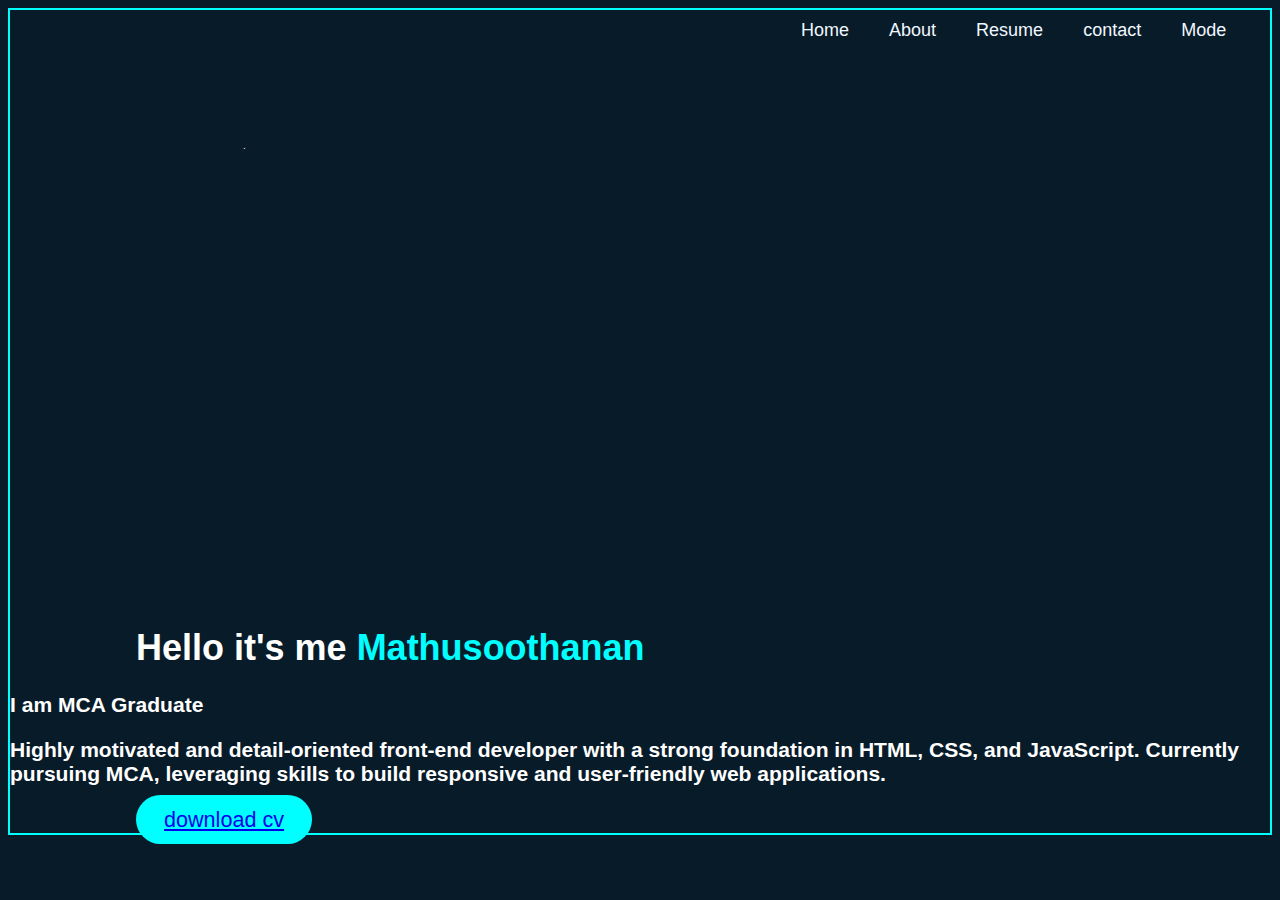
==== index.html @ 9f9f2f8c "resume" ====
<!DOCTYPE html>
<html lang="en">
<head>
    <meta charset="UTF-8">
    <meta name="viewport" content="width=device-width, initial-scale=1.0">
    <title>portfolio</title>
    <link href="style.css" rel="stylesheet">
    <script src="main.js"></script>
    <link rel="stylesheet" href="https://cdnjs.cloudflare.com/ajax/libs/font-awesome/6.6.0/css/all.min.css" 
    integrity="sha512-Kc323vGBEqzTmouAECnVceyQqyqdsSiqLQISBL29aUW4U/M7pSPA/gEUZQqv1cwx4OnYxTxve5UMg5GT6L4JJg=="
     crossorigin="anonymous" referrerpolicy="no-referrer" />
</head>
<body>
        <nav class="bar">
        <a href="index.portfolio.html">Home</a>
        <a href="about.html">About</a>
        <a href="resume.mainr.html">Resume</a>
        <a href="contact.html">contact</a>
        <a href="#"id="toggle-mode">Mode</a>
      </nav>
    <div class="img">
        <img src="msd.jpg" alt="mathu" height="250" width="250">
    </div>
     <h1>Hello it's me <span>Mathusoothanan </span></h1>
     <h3>I am MCA Graduate</h3>
     <h3>Highly motivated and detail-oriented front-end developer with a strong foundation in HTML, CSS, and JavaScript.
         Currently pursuing MCA, leveraging skills to build responsive and user-friendly web applications.
     </h3>
    <a href="C:\Users\DELL\Desktop\mathu\intership1\resume.mainr.html" download="computer" class="btn">download cv</a>
    </body>
---- style.css ----
body
{
 background-color: #081b29;
 color: white;
 font-family: 'Lucida Sans', 'Lucida Sans Regular', 'Lucida Grande', 'Lucida Sans Unicode', Geneva, Verdana, sans-serif;
 font-size: large;
 border: 2px solid aqua;
}
.hearder
{
    position: fixed;
    top: 0;
    left: 0;
    width: 100%;
    padding: 20px 10px;
    background-color: transparent;
    display: flex;
    justify-content: space-between;
    align-items: center;
    z-index: 100;
}
.bar a
{    
    font-size: 18px;
    color:aliceblue;
    text-decoration: none;
    font-weight: 500;
    margin-left: 35px;
}
.bar
{
  padding-left: 60%;
  padding-top: 10px;
}
.btn
{
    
    padding: 12px 28px;
    background: aqua;
    margin-left: 10%;
    background-color: aqua;
    border-radius: 50px;
    font-size: larger;
    cursor: pointer;
}

img
{
    float: right;
    padding: 13% 150px;
    border-radius: 50%;   
    position: relative;
    top: 20px;
    left: 20px;     
    }
   @keyframes drop-in {
    from {
      transform:
        rotate(-30deg) translateY(-100%);
      opacity: 0;
    }
    to {
      transform:
        rotate(0deg) translateY(0%);
      opacity: 1;
    }
  }

  .img {
    animation: drop-in 1000ms;
    display: inline-block;

  }

.img3
{
  padding-left: 40%;
}

 h1 span{
    color: aqua;
    display: inline-block;
    
}
span{
  color: red;
}
@keyframes slide-in {
    from {
      transform: translateX(-100%);
      opacity: 0.25;
    }
    to {
      transform: translateX(0%);
      opacity: 1;
    }
  }

  h1 span{
    animation: slide-in 1000ms;
    animation-iteration-count: 2;
  }
  
 h1
{
 padding-left: 10%;
 padding-top: 13%; 
  
}
.info
{
 float: left;
 display: inline-block;
}
.a1
{
    padding-left: 40%;
    padding-bottom: 30%;
}


.form {
    background-color: #081b29;
    width: 90%;
    padding: 100px;
    margin: 10px;
    display: block;
    border-radius: 4px;
    padding-left: 10px;
    border: 2px solid rgb(238, 245, 245);
}

input[type=text], select,textarea {
    width: 100%;
    padding: 20px;
    margin: 20px ;
    border: 1px solid #080808;
    border-radius: 4px;
    box-sizing: border-box;
    display: inline-block;
    height: 30px;
}
.btn1 ,button
{
    top: 200%;
    border-radius: 50px;
    padding: 10px;
    cursor: pointer;
    color: black;
}

button:hover {
    background-color: whitesmoke;
}
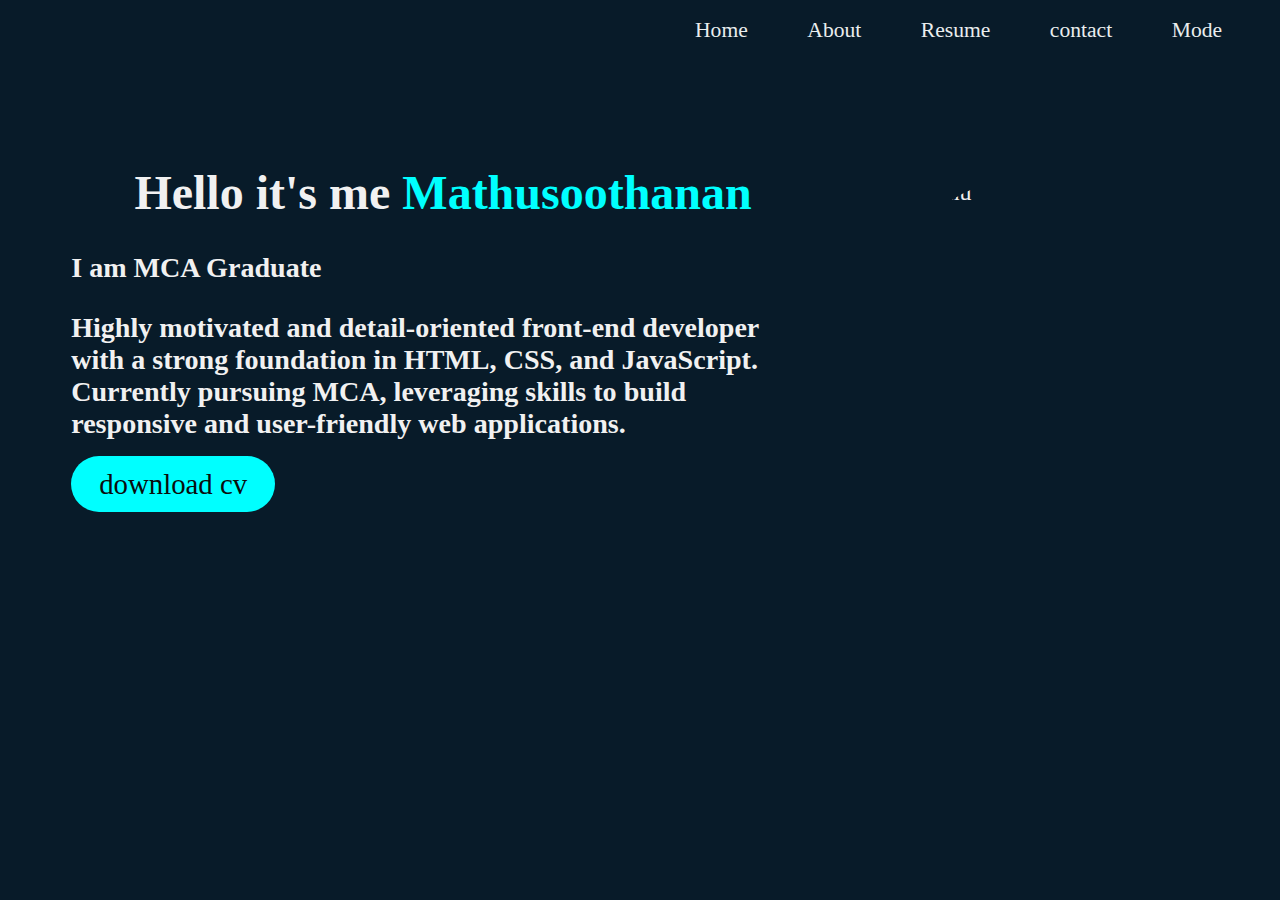
==== commit f2303863: "style" ====
--- a/index.html
+++ b/index.html
@@ -14,7 +14,7 @@
         <nav class="bar">
         <a href="index.portfolio.html">Home</a>
         <a href="about.html">About</a>
-        <a href="resume.mainr.html">Resume</a>
+        <a href="res.html">Resume</a>
         <a href="contact.html">contact</a>
         <a href="#"id="toggle-mode">Mode</a>
       </nav>
@@ -23,8 +23,9 @@
     </div>
      <h1>Hello it's me <span>Mathusoothanan </span></h1>
      <h3>I am MCA Graduate</h3>
-     <h3>Highly motivated and detail-oriented front-end developer with a strong foundation in HTML, CSS, and JavaScript.
+     <h3>Highly motivated and detail-oriented
+        front-end developer with a strong foundation in HTML, CSS, and JavaScript.
          Currently pursuing MCA, leveraging skills to build responsive and user-friendly web applications.
      </h3>
-    <a href="C:\Users\DELL\Desktop\mathu\intership1\resume.mainr.html" download="computer" class="btn">download cv</a>
+    <a href="res.html" download="res.html" class="btn">download cv</a>
     </body>--- a/style.css
+++ b/style.css
@@ -1,115 +1,98 @@
-body
-{
- background-color: #081b29;
- color: white;
- font-family: 'Lucida Sans', 'Lucida Sans Regular', 'Lucida Grande', 'Lucida Sans Unicode', Geneva, Verdana, sans-serif;
- font-size: large;
- border: 2px solid aqua;
-}
-.hearder
-{
-    position: fixed;
-    top: 0;
-    left: 0;
-    width: 100%;
-    padding: 20px 10px;
-    background-color: transparent;
-    display: flex;
-    justify-content: space-between;
-    align-items: center;
-    z-index: 100;
-}
-.bar a
-{    
-    font-size: 18px;
-    color:aliceblue;
-    text-decoration: none;
-    font-weight: 500;
-    margin-left: 35px;
-}
-.bar
-{
-  padding-left: 60%;
-  padding-top: 10px;
-}
-.btn
-{
-    
-    padding: 12px 28px;
-    background: aqua;
-    margin-left: 10%;
-    background-color: aqua;
-    border-radius: 50px;
-    font-size: larger;
-    cursor: pointer;
-}
-
-img
-{
-    float: right;
-    padding: 13% 150px;
-    border-radius: 50%;   
-    position: relative;
-    top: 20px;
-    left: 20px;     
-    }
-   @keyframes drop-in {
-    from {
-      transform:
-        rotate(-30deg) translateY(-100%);
-      opacity: 0;
-    }
-    to {
-      transform:
-        rotate(0deg) translateY(0%);
-      opacity: 1;
-    }
-  }
-
-  .img {
-    animation: drop-in 1000ms;
-    display: inline-block;
-
-  }
-
-.img3
-{
-  padding-left: 40%;
-}
-
- h1 span{
-    color: aqua;
-    display: inline-block;
-    
-}
-span{
-  color: red;
-}
+body {
+  color: rgb(248, 246, 246);
+  font-family: 'Times New Roman', Times, serif;
+  font-size: x-large;
+  background-color: #081b29;
+}
+.bar a {    
+  font-size: 20px;
+  text-decoration: none;
+  margin-left: 35px;  
+  font-family: Georgia, 'Times New Roman', Times, serif;
+  font-size: larger;  
+  padding: 10px; 
+  color: rgb(234, 238, 238);
+}
+.bar {
+  border-radius: 40px;
+  padding: 10px;
+  font-size: large;
+  margin-left: 50%;
+}
+.bar a:hover {
+  background-color: rgb(7, 7, 7);
+  border-radius: 40px;
+}
+.btn {  
+  padding: 12px 28px;
+  background-color: aqua;
+  border-radius: 50px;
+  font-size: larger;
+  cursor: pointer;
+  color: rgb(10, 12, 12);
+  text-decoration: none;
+  margin-left: 5%;
+}
+img {
+  float: right;
+  border-radius: 50%;   
+  bottom: 80%; 
+  padding: 10%; 
+}
+
+.img {
+  animation: drop-in 1000ms;
+}
+
+h1 span {
+  color: aqua;
+}
+
 @keyframes slide-in {
-    from {
+  from {
       transform: translateX(-100%);
       opacity: 0.25;
-    }
-    to {
+  }
+  to {
       transform: translateX(0%);
       opacity: 1;
-    }
-  }
-
-  h1 span{
-    animation: slide-in 1000ms;
-    animation-iteration-count: 2;
-  }
-  
- h1
-{
- padding-left: 10%;
- padding-top: 13%; 
-  
-}
+  }
+}
+
+h1 span {
+  animation: slide-in 1000ms;
+  animation-iteration-count: 1;
+}
+
+h1 {
+  padding-left: 10%;
+  padding-top: 80px;
+}
+body.light {
+  background-color: black;
+  color: #faf8f8;
+}
+
+.bar a.light {
+  color: #fafafa;
+}
+
+.btn.light {
+  background-color: #007bff;
+  color: #ffffff;
+}
+
+.bar.light a:hover {
+  background-color: #f0f0f0;
+}
+
+h3
+{
+  padding-left: 10%;
+}
+
 .info
 {
- float: left;
  display: inline-block;
 }
 .a1
@@ -117,38 +100,153 @@
     padding-left: 40%;
     padding-bottom: 30%;
 }
-
+body {
+  transition: background-color 0.5s, color 0.5s;
+}
+
+.light-mode {
+  background-color: #ffffff;
+  color: #fcf9f9;
+}
+
+.dark-mode {
+  background-color: #081b29;
+  color: #ffffff;
+}
 
 .form {
-    background-color: #081b29;
-    width: 90%;
-    padding: 100px;
-    margin: 10px;
-    display: block;
-    border-radius: 4px;
-    padding-left: 10px;
-    border: 2px solid rgb(238, 245, 245);
-}
-
-input[type=text], select,textarea {
-    width: 100%;
-    padding: 20px;
-    margin: 20px ;
-    border: 1px solid #080808;
-    border-radius: 4px;
-    box-sizing: border-box;
-    display: inline-block;
-    height: 30px;
-}
-.btn1 ,button
-{
-    top: 200%;
-    border-radius: 50px;
-    padding: 10px;
-    cursor: pointer;
-    color: black;
-}
-
+  background-color: #081b29;
+  width: 90%;
+  padding: 100px;
+  margin: 10px;
+  display: block;
+  border-radius: 4px;
+  padding-left: 10px;
+  border: 2px solid rgb(238, 245, 245);
+}
+
+input[type=text], select, textarea {
+  width: 100%;
+  padding: 20px;
+  margin: 20px;
+  border: 1px solid #080808;
+  border-radius: 4px;
+  box-sizing: border-box;
+}
+.btn1, button {
+  border-radius: 50px;
+  padding: 10px;
+  cursor: pointer;
+  color: black;
+}
 button:hover {
-    background-color: whitesmoke;
-}
+  background-color: whitesmoke;
+}
+.dark-mode input, .dark-mode textarea {
+  background-color: #2c2c2c;
+  color: white;
+  border: 1px solid #444444;
+}
+p
+{
+ padding-left: 10%;
+ display: inline-block;
+}
+ul
+{
+  padding-left: 10%;
+}
+.img4
+{
+  display: block;
+  display: inline;
+}
+.my
+{
+  padding-right: 40%;
+}
+body.bar.light
+{
+ background-color: #f0f3f5;
+ color: aliceblue;
+}
+table, th, td {
+  border-collapse: collapse;
+  border: 2px solid rgb(236, 234, 234);
+}
+button {
+  padding: 8px 10%;
+  cursor: pointer;
+  background-color: #20dada;
+  color: white;
+  border-radius: 5px;
+  transition: background-color 0.3s;
+  font-size: large;
+  
+}
+button:hover {
+  background-color: #0056b3;
+}
+@media (max-width: 1000px) {
+  .form {
+      width: 80%;
+      padding: 50px;
+  }
+}
+
+@media (max-width: 480px) {
+  .form {
+      width: 90%;
+      padding: 30px;
+  }
+  
+  input[type=text], select {
+      padding: 10px;
+  }
+  
+  button {
+      padding: 10px;
+      font-size: 14px;
+  }
+}
+.c
+{
+  padding-left: 38%;
+}
+.socialIcons{
+  display: flex;
+  justify-content: center;
+  padding-left: 15%;
+}
+.socialIcons a{
+  text-decoration: none;
+  padding:  10px;
+  background-color: rgb(245, 248, 248);
+  margin: 10px;
+  border-radius: 50%;
+}
+.socialIcons a i{
+  font-size: 2em;
+  color: black;
+  opacity: 0,9;
+}
+.socialIcons a:hover{
+  background-color: #e4dddd;
+  transition: 0.5s;
+}
+.socialIcons a:hover i{
+  color: rgb(10, 10, 10);
+  transition: 0.5s;
+}
+body.light-mode {
+  background-color: #081b29;
+  color: rgb(241, 241, 241);
+}
+body.dark-mode {
+  background-color: #050505;
+  color: white;
+}
+h3
+{
+ padding-left: 5%;
+}
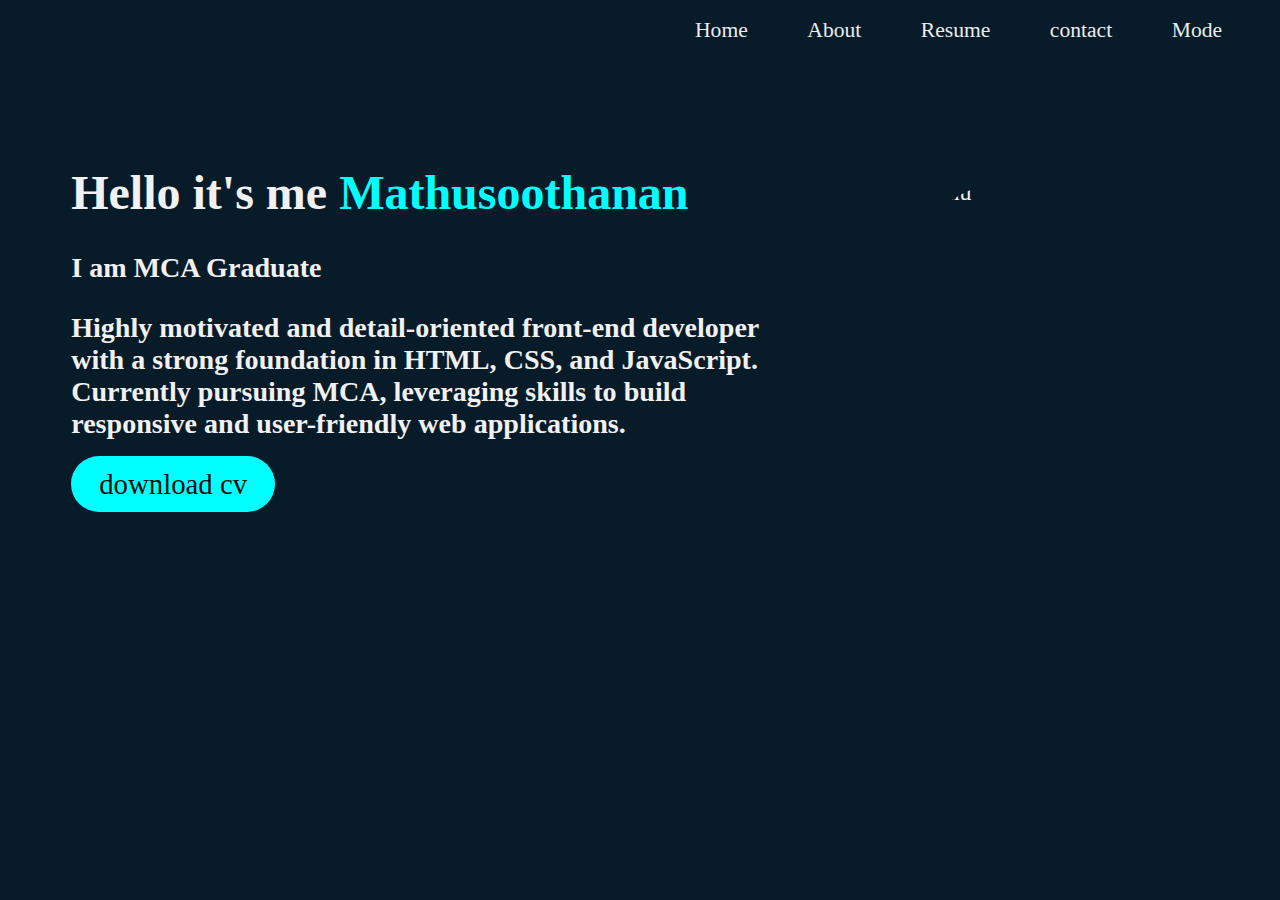
==== commit 3fc20b56: "home" ====
--- a/index.html
+++ b/index.html
@@ -12,7 +12,7 @@
 </head>
 <body>
         <nav class="bar">
-        <a href="index.portfolio.html">Home</a>
+        <a href="#">Home</a>
         <a href="about.html">About</a>
         <a href="res.html">Resume</a>
         <a href="contact.html">contact</a>
@@ -27,5 +27,5 @@
         front-end developer with a strong foundation in HTML, CSS, and JavaScript.
          Currently pursuing MCA, leveraging skills to build responsive and user-friendly web applications.
      </h3>
-    <a href="res.html" download="res.html" class="btn">download cv</a>
+    <a href="C:\Users\DELL\Desktop\mathu\intership1\res.html" download="res.html" class="btn">download cv</a>
     </body>--- a/style.css
+++ b/style.css
@@ -34,10 +34,10 @@
   margin-left: 5%;
 }
 img {
+
+  border-radius: 50%;    
+  padding: 10%; 
   float: right;
-  border-radius: 50%;   
-  bottom: 80%; 
-  padding: 10%; 
 }
 
 .img {
@@ -65,7 +65,7 @@
 }
 
 h1 {
-  padding-left: 10%;
+  padding-left: 5%;
   padding-top: 80px;
 }
 body.light {
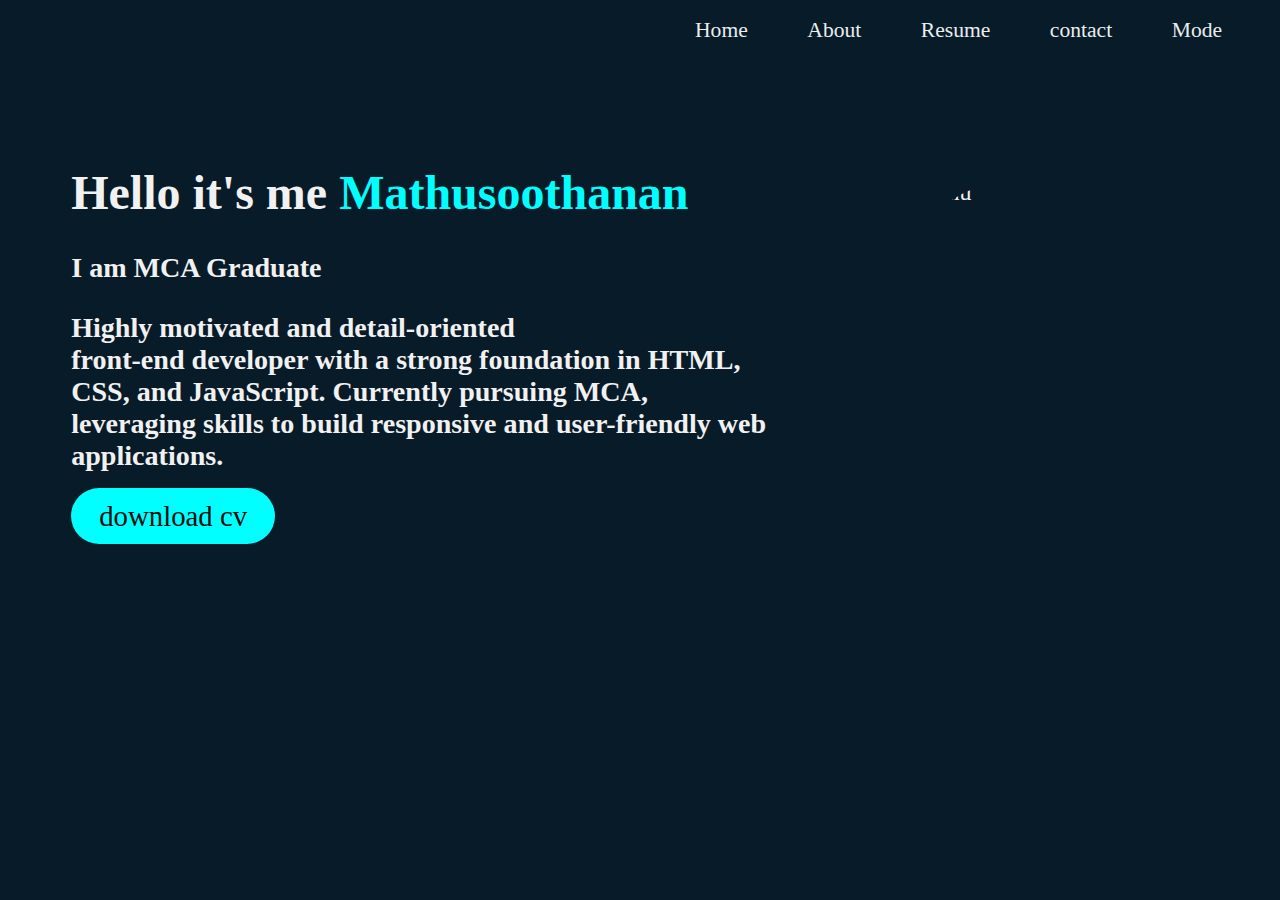
==== commit 9ceef23b: "home" ====
--- a/index.html
+++ b/index.html
@@ -12,7 +12,7 @@
 </head>
 <body>
         <nav class="bar">
-        <a href="#">Home</a>
+        <a href="index.html">Home</a>
         <a href="about.html">About</a>
         <a href="res.html">Resume</a>
         <a href="contact.html">contact</a>
@@ -23,9 +23,9 @@
     </div>
      <h1>Hello it's me <span>Mathusoothanan </span></h1>
      <h3>I am MCA Graduate</h3>
-     <h3>Highly motivated and detail-oriented
+     <h3>Highly motivated and detail-oriented <br>
         front-end developer with a strong foundation in HTML, CSS, and JavaScript.
          Currently pursuing MCA, leveraging skills to build responsive and user-friendly web applications.
      </h3>
-    <a href="C:\Users\DELL\Desktop\mathu\intership1\res.html" download="res.html" class="btn">download cv</a>
+    <a href="res.html" download="computer" class="btn">download cv</a>
     </body>--- a/style.css
+++ b/style.css
@@ -34,9 +34,8 @@
   margin-left: 5%;
 }
 img {
-
   border-radius: 50%;    
-  padding: 10%; 
+  padding: 10%;
   float: right;
 }
 
@@ -155,11 +154,6 @@
 ul
 {
   padding-left: 10%;
-}
-.img4
-{
-  display: block;
-  display: inline;
 }
 .my
 {
